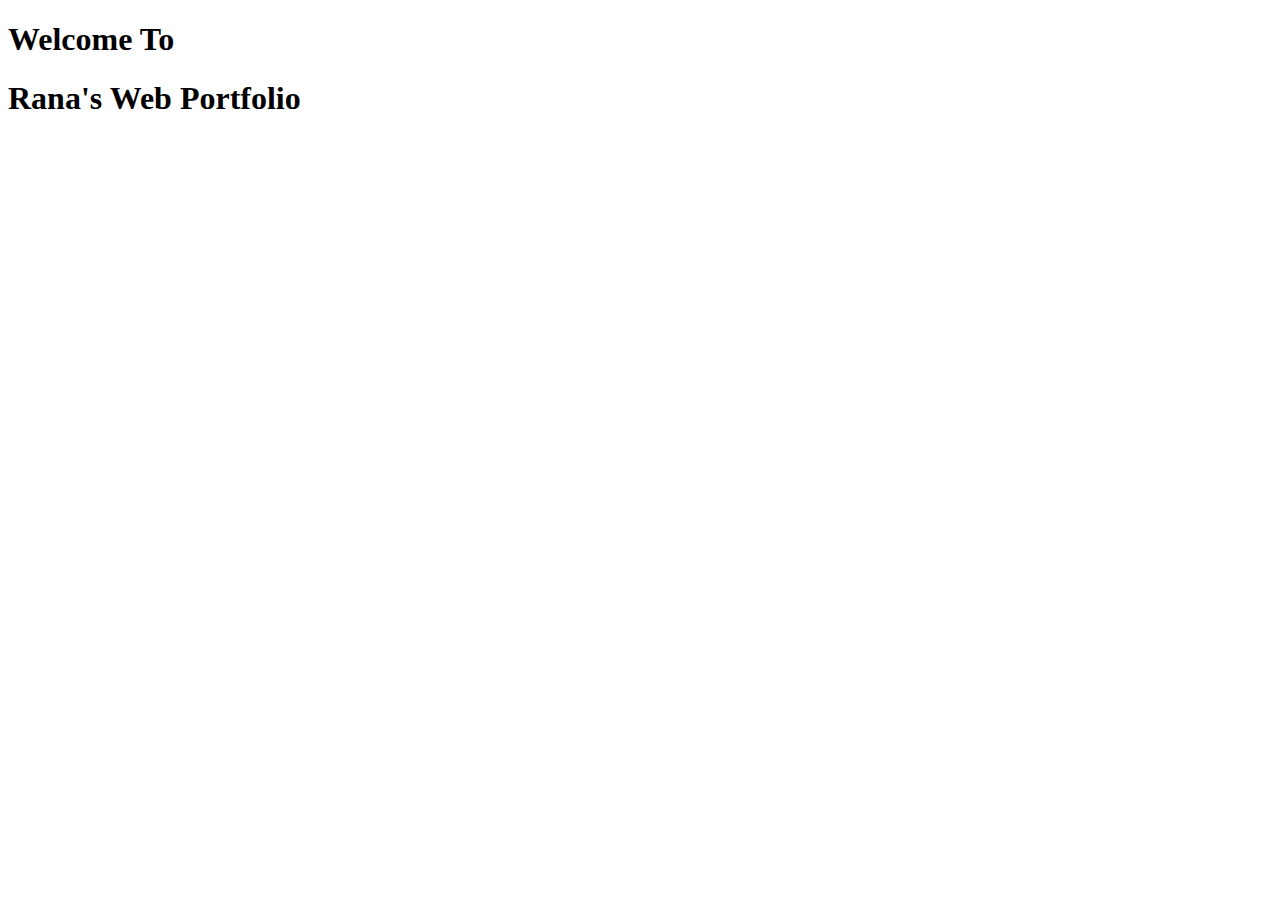
==== index.html @ 84fe78f4 "First push" ====
<!DOCTYPE html>
<html lang="en">
<head>
    <meta charset="UTF-8">
    <meta name="viewport" content="width=device-width, initial-scale=1.0">
    <title>Rana's Portfolio</title>
</head>
<body>
    <h1>Welcome To</h1>
    <h1>Rana's Web Portfolio</h1>
</body>
</html>
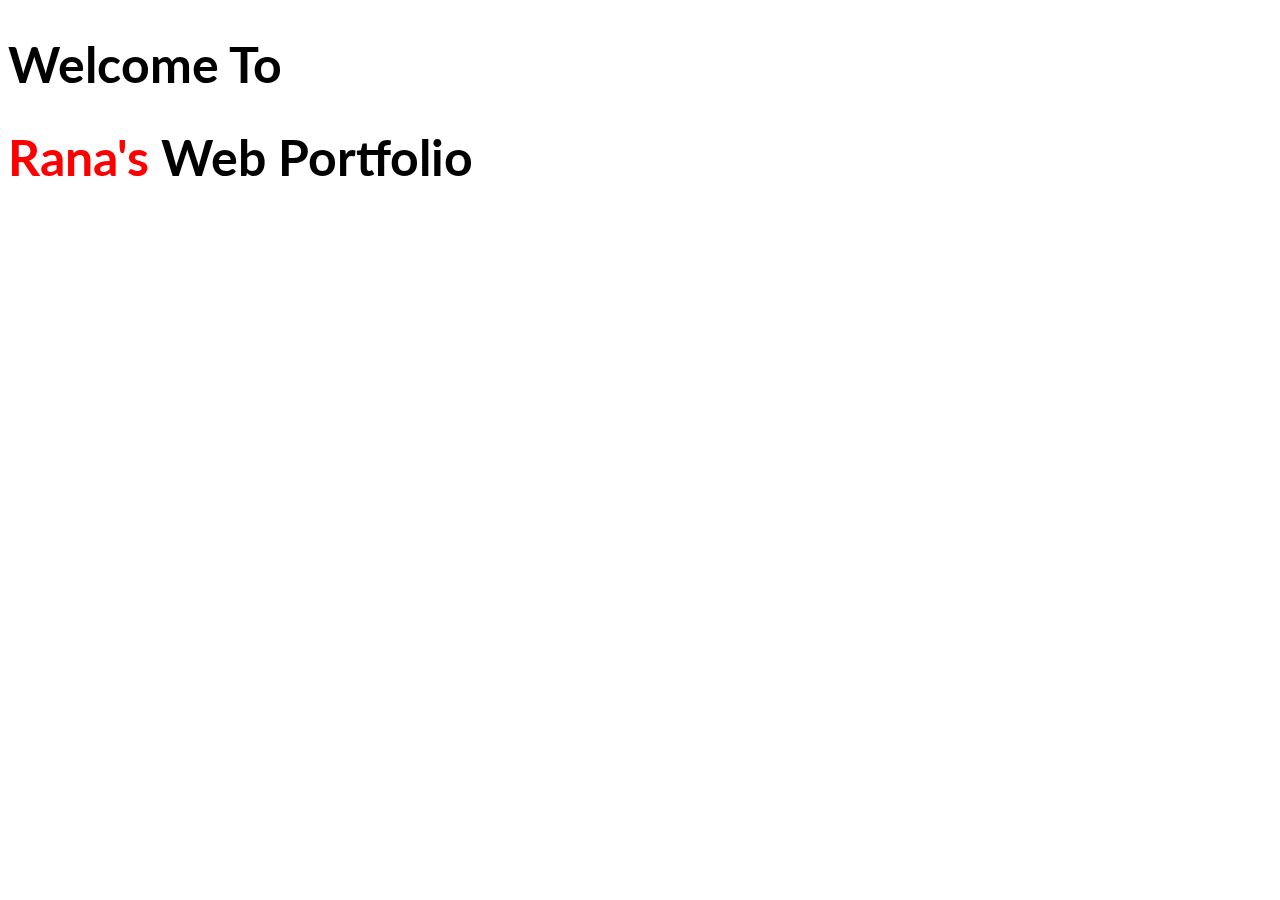
==== commit f1368d88: "Second Push" ====
--- a/index.html
+++ b/index.html
@@ -4,9 +4,12 @@
     <meta charset="UTF-8">
     <meta name="viewport" content="width=device-width, initial-scale=1.0">
     <title>Rana's Portfolio</title>
+    <link rel="preconnect" href="https://fonts.gstatic.com">
+    <link href="https://fonts.googleapis.com/css2?family=Lato:wght@900&display=swap" rel="stylesheet">
+    <link rel="stylesheet" href="style.css">
 </head>
 <body>
     <h1>Welcome To</h1>
-    <h1>Rana's Web Portfolio</h1>
+    <h1><span id=name-highlight>Rana's</span> Web Portfolio</h1>
 </body>
 </html>--- a/style.css
+++ b/style.css
@@ -0,0 +1,9 @@
+h1{
+    font-size: 50px;
+}
+body{
+    font-family: 'Lato', sans-serif;
+}
+#name-highlight{
+    color: red;
+}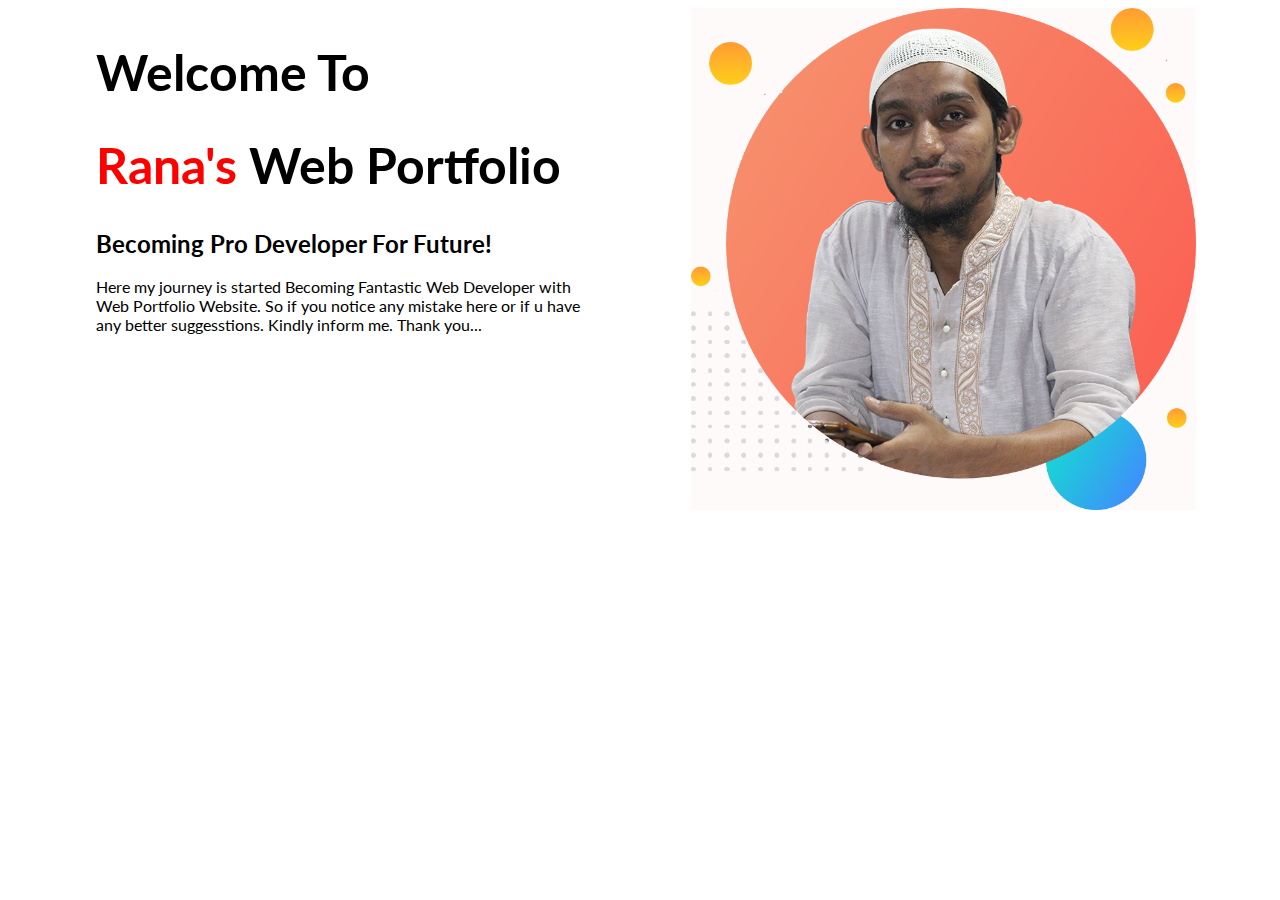
==== commit 1208faff: "Third push, adding CSS" ====
--- a/index.html
+++ b/index.html
@@ -9,7 +9,17 @@
     <link rel="stylesheet" href="style.css">
 </head>
 <body>
-    <h1>Welcome To</h1>
-    <h1><span id=name-highlight>Rana's</span> Web Portfolio</h1>
+    <section>
+        <div class="first-width">
+            <h1>Welcome To</h1>
+            <h1><span id=name-highlight>Rana's</span> Web Portfolio</h1>
+            <h2>Becoming Pro Developer For Future!</h2>
+            <p>Here my journey is started Becoming Fantastic Web Developer with Web Portfolio Website. So if you notice any mistake here or if u have any better suggesstions. Kindly inform me. Thank you...</p>
+        </div>
+
+        <div class="first-width">
+            <img src="images\myimage3.png" alt="">
+        </div>
+    </section>
 </body>
 </html>--- a/style.css
+++ b/style.css
@@ -6,4 +6,14 @@
 }
 #name-highlight{
     color: red;
+}
+.first-width{
+    width: 40%;
+    float: left;
+    margin-left: 5%;
+    padding-left: 2%;
+}
+
+.first-width img{
+    width: 100%;
 }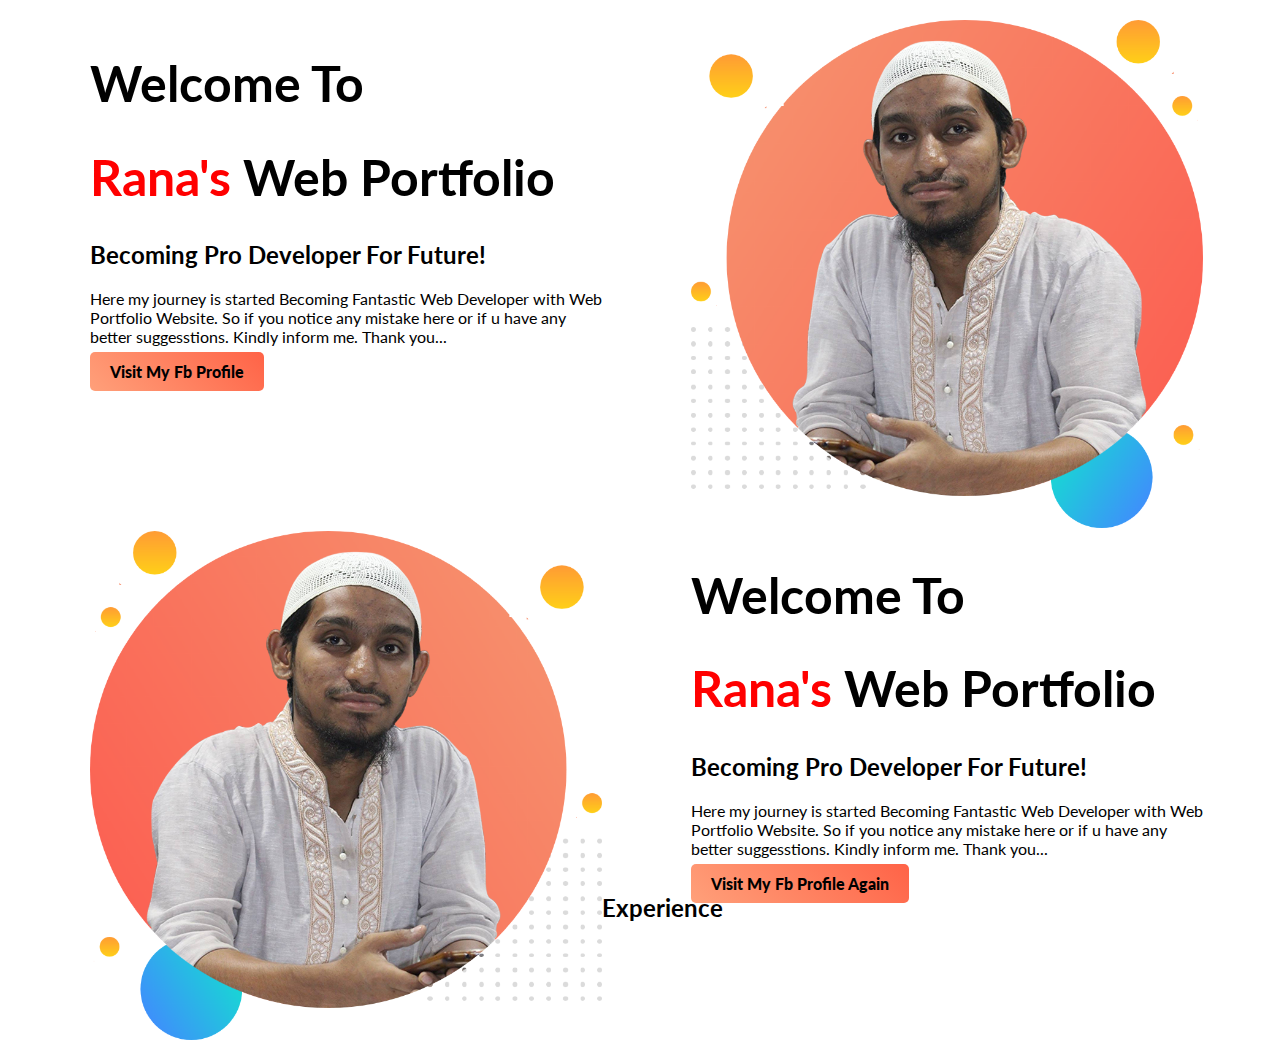
==== commit a2715a3a: "Fourth Push" ====
--- a/index.html
+++ b/index.html
@@ -9,16 +9,42 @@
     <link rel="stylesheet" href="style.css">
 </head>
 <body>
-    <section>
+    <section class="top-banner">
         <div class="first-width">
             <h1>Welcome To</h1>
             <h1><span id=name-highlight>Rana's</span> Web Portfolio</h1>
             <h2>Becoming Pro Developer For Future!</h2>
             <p>Here my journey is started Becoming Fantastic Web Developer with Web Portfolio Website. So if you notice any mistake here or if u have any better suggesstions. Kindly inform me. Thank you...</p>
+            <a class="anchor-button" target="_blank" href="https://www.facebook.com/mdranahossain203">Visit My Fb Profile</a>
         </div>
 
         <div class="first-width">
-            <img src="images\myimage3.png" alt="">
+            <img src="images\myimage4.png" alt="">
+        </div>
+        
+    </section>
+
+    <section class="bottom-banner">
+        <div class="second-width">
+            <img src="images\myimage5.png" alt="">
+        </div>
+
+        <div class="second-width">
+            <h1>Welcome To</h1>
+            <h1><span id=name-highlight>Rana's</span> Web Portfolio</h1>
+            <h2>Becoming Pro Developer For Future!</h2>
+            <p>Here my journey is started Becoming Fantastic Web Developer with Web Portfolio Website. So if you notice any mistake here or if u have any better suggesstions. Kindly inform me. Thank you...</p>
+            <a class="anchor-button" target="_blank" href="https://www.facebook.com/mdranahossain203">Visit My Fb Profile Again</a>
+        </div>
+    </section>
+
+    <section class="experience-area">
+        <h2>Experience</h2>
+        <div class="half-width">
+
+        </div>
+        <div class="half-width">
+            
         </div>
     </section>
 </body>
--- a/style.css
+++ b/style.css
@@ -1,7 +1,12 @@
 h1{
     font-size: 50px;
 }
+
+.h2{
+    font-size: 40px;
+}
 body{
+    margin: 0%;
     font-family: 'Lato', sans-serif;
 }
 #name-highlight{
@@ -16,4 +21,38 @@
 
 .first-width img{
     width: 100%;
-}+}
+
+.top-banner{
+    
+    background-image: url("images/top-banner.png");
+    
+}
+
+.bottom-banner{
+    background-image: url('images/dream-bg.png');
+    
+}
+.second-width{
+    width: 40%;
+    float: left;
+    margin-left: 5%;
+    padding-left: 2%;
+}
+
+.second-width img{
+    width: 100%;
+}
+.anchor-button{
+    text-decoration: none;
+    background-image: linear-gradient(45deg, lightsalmon, tomato);
+    color: black;
+    font-weight: 900;
+    padding: 10px 20px;
+    border-radius: 5px;
+}
+
+.section{
+    height: 500px;
+    padding-bottom: 150px;
+}
